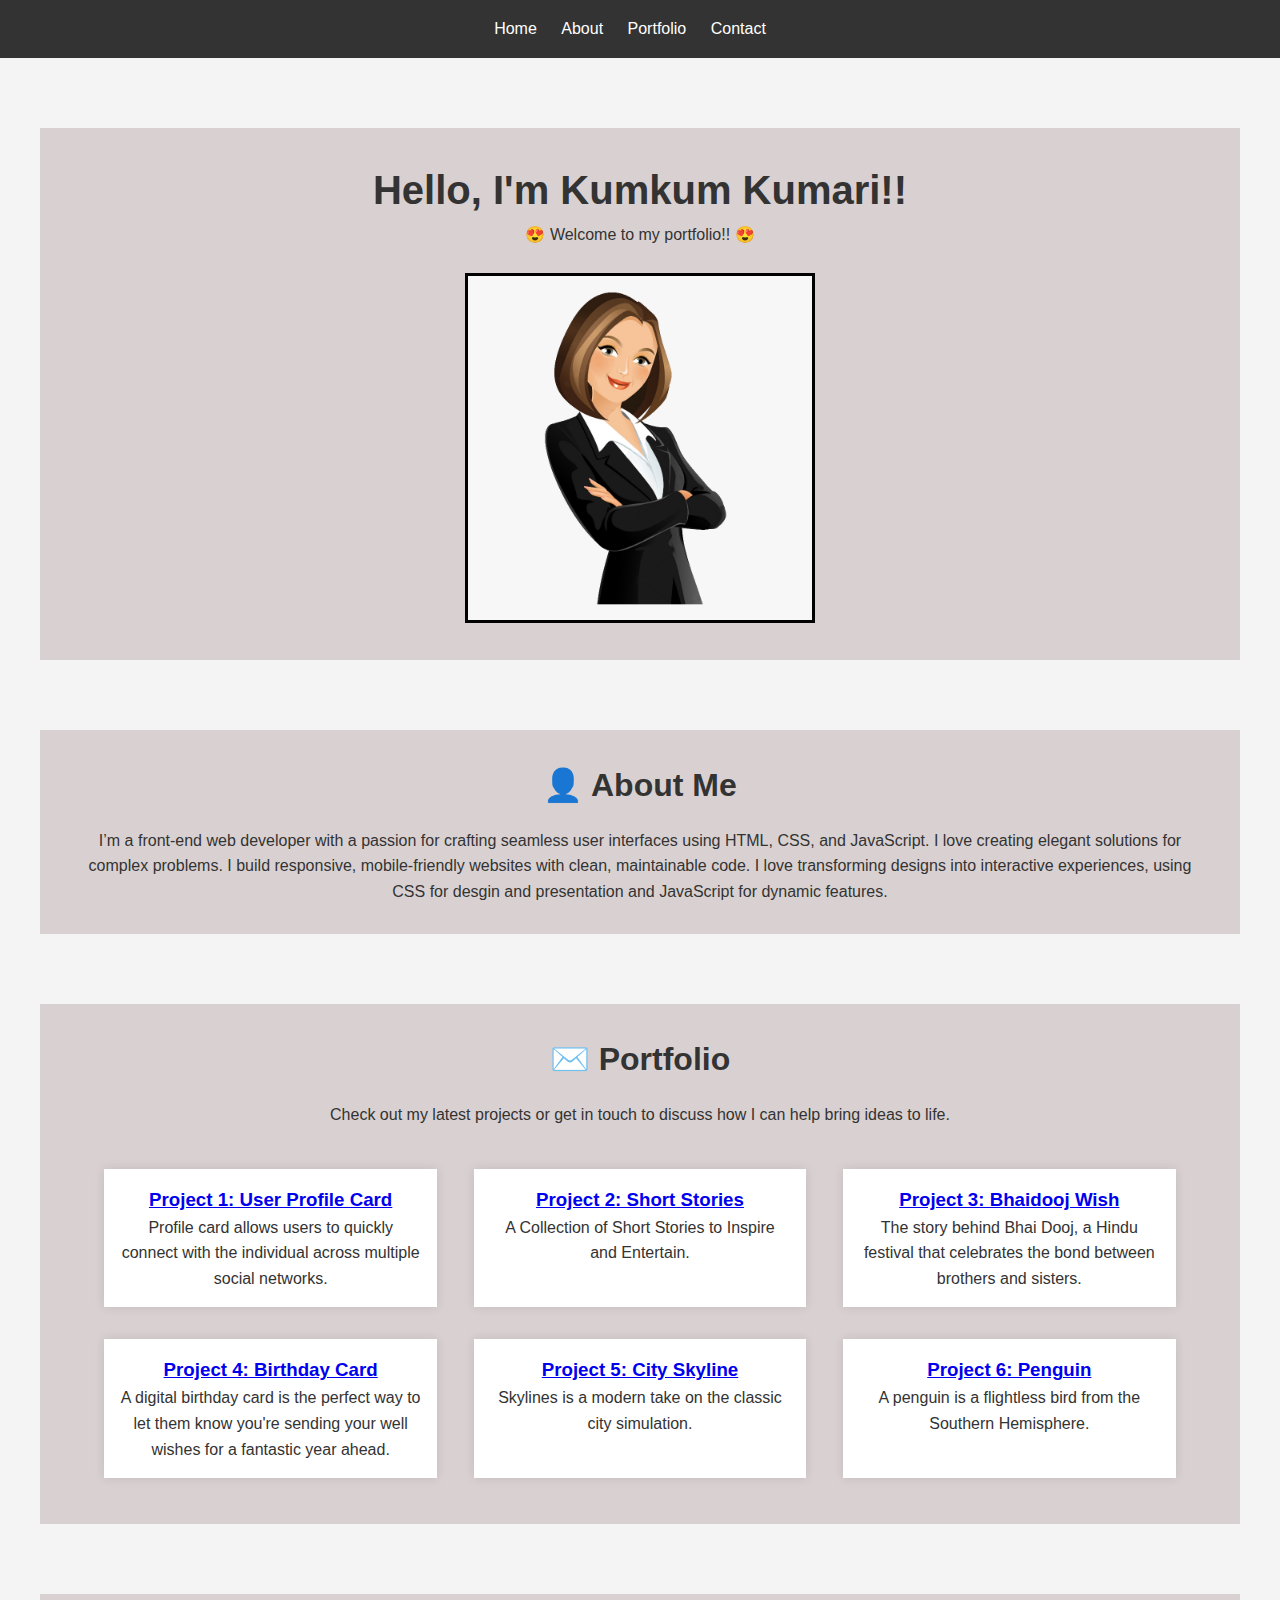
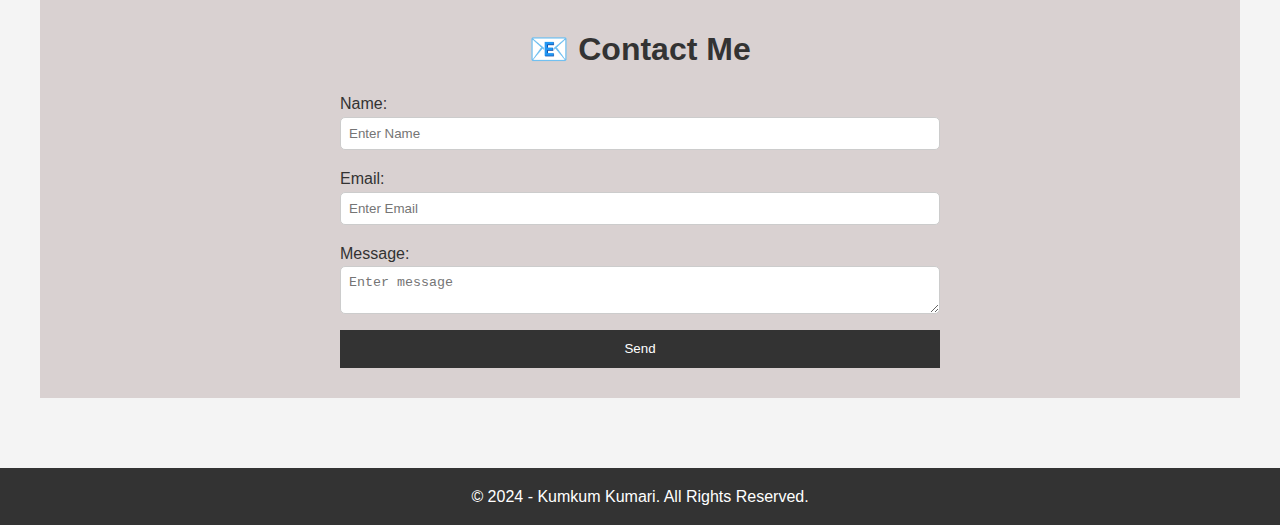
==== portfolio/index.html @ 264d3164 "Add files via upload" ====
<!DOCTYPE html>
<html lang="en">
<head>
    <meta charset="UTF-8">
    <meta name="viewport" content="width=device-width, initial-scale=1.0">
    <meta http-equiv="X-UA-Compatible" content="ie=edge">
    <title>Portfolio</title>
    <link rel="stylesheet" href="styles.css">
</head>
<body>
    <header>
        <nav>
            <ul>
                <li><a href="#home">Home</a></li>
                <li><a href="#about">About</a></li>
                <li><a href="#portfolio">Portfolio</a></li>
                <li><a href="#contact">Contact</a></li>
            </ul>
        </nav>
    </header>

    <section id="home">
        <div class="intro">
            <h1>Hello, I'm Kumkum Kumari!!</h1>
            <p> 😍 Welcome to my portfolio!! 😍 </p><br>
            <a href="img/woman.png"><img src="img/woman.png" width="250px"></a>
        </div>
    </section>

    <section id="about">
        <h2> 👤 About Me </h2>
        <p>I’m a front-end web developer with a passion for crafting seamless user interfaces using HTML, CSS, and JavaScript. I love creating elegant solutions for complex problems. 
            I build responsive, mobile-friendly websites with clean, maintainable code. I love transforming designs into interactive experiences, using CSS for desgin and presentation and JavaScript for dynamic features.

        </p>
    </section>

    <section id="portfolio">
        <h2> ✉️ Portfolio</h2>
        <p>Check out my latest projects or get in touch to discuss how I can help bring ideas to life.</p><br>
        <div class="projects">
            <div class="project-card">
                <a href="Projects/1. My_Profile/index.html">
                    <h3>Project 1: User Profile Card</h3>
                </a>
                <p> Profile card allows users to quickly connect with the individual across multiple social networks. </p>
            </div>
            <div class="project-card">
                <a href="Projects/2. Short_Stories/index.html">
                    <h3>Project 2: Short Stories </h3>
                </a>
                <p> A Collection of Short Stories to Inspire and Entertain. </p>
            </div>
            <div class="project-card">
                <a href="Projects/3. Bhaidooj/index.html">
                    <h3>Project 3: Bhaidooj Wish</h3>
                </a>
                <p>The story behind Bhai Dooj, a Hindu festival that celebrates the bond between brothers and sisters. </p>
            </div>         
        </div>

        <div class="projects">
            <div class="project-card">
                <a href="Projects/4. Birth-Day/index.html">
                    <h3>Project 4: Birthday Card</h3>
                </a>
                <p>
                    A digital birthday card is the perfect way to let them know you're sending your well wishes for a fantastic year ahead.
                </p>
            </div>
            <div class="project-card">
                <a href="Projects/5. City_SkyLine/index.html">
                    <h3>Project 5: City Skyline</h3>
                </a>
                <p>
                    Skylines is a modern take on the classic city simulation.
                </p>
            </div>
            <div class="project-card">
                <a href="Projects/6. Penguin/index.html">
                    <h3>Project 6: Penguin</h3>
                </a>
                <p>
                    A penguin is a flightless bird from the Southern Hemisphere.
                </p>
            </div>
        </div>
    </section>

    <section id="contact">
        <h2> 📧 Contact Me</h2>
        <form id="contact-form">
            <label for="name">Name:</label>
            <input type="text" id="name" name="name" placeholder="Enter Name" required>

            <label for="email">Email:</label>
            <input type="email" id="email" name="email" placeholder="Enter Email" required>

            <label for="message">Message:</label>
            <textarea id="message" name="message" placeholder="Enter message" required></textarea>

            <button type="submit">Send</button>
        </form>
    </section>

    <footer>
        <p>&copy; 2024 - Kumkum Kumari. All Rights Reserved.</p>
    </footer>

    <script src="script.js"></script>
</body>
</html>
---- portfolio/styles.css ----
* {
    margin: 0;
    padding: 0;
    box-sizing: border-box;
}

body {
    font-family: 'Arial', sans-serif;
    line-height: 1.6;
    background-color: #f4f4f4;
    color: #333;
}

header {
    background-color: #333;
    color: #fff;
    padding: 1rem 0;
    text-align: center;
}

nav ul {
    list-style: none;
    padding: 0;
}

nav ul li {
    display: inline;
    margin-right: 20px;
}

nav ul li a {
    color: #fff;
    text-decoration: none;
}

section {
    padding: 30px;
    margin: 70px 40px;
    background-color: #d9d1d1;
    text-align: center;
}

img { 
    border-style: solid;
    border-color: black;
    height: 350px;
    width: 350px;
}

h2 {
    margin-bottom: 1rem;
    font-size: 2rem;
}

label {
    text-align: left;
}

.intro h1 {
    font-size: 2.5rem;
}

#portfolio .projects {
    display: flex;
    justify-content: space-around;
    padding: 1rem;
}

.project-card {
    background-color: #fff;
    padding: 1rem;
    width: 30%;
    box-shadow: 0 0 10px rgba(0, 0, 0, 0.1);
    transition: transform 0.3s;
}

.project-card:hover {
    transform: scale(1.05);
}

form {
    display: flex;
    flex-direction: column;
    max-width: 600px;
    margin: 0 auto;
}

input, textarea {
    margin-bottom: 1rem;
    padding: 0.5rem;
    border: 1px solid #ccc;
    border-radius: 5px;
}

button {
    padding: 0.7rem;
    border: none;
    background-color: #333;
    color: #fff;
    cursor: pointer;
    transition: background-color 0.3s;
}

button:hover {
    background-color: #555;
}

footer {
    background-color: #333;
    color: #fff;
    padding: 1rem 0;
    text-align: center;
    margin-top: 2rem;
}
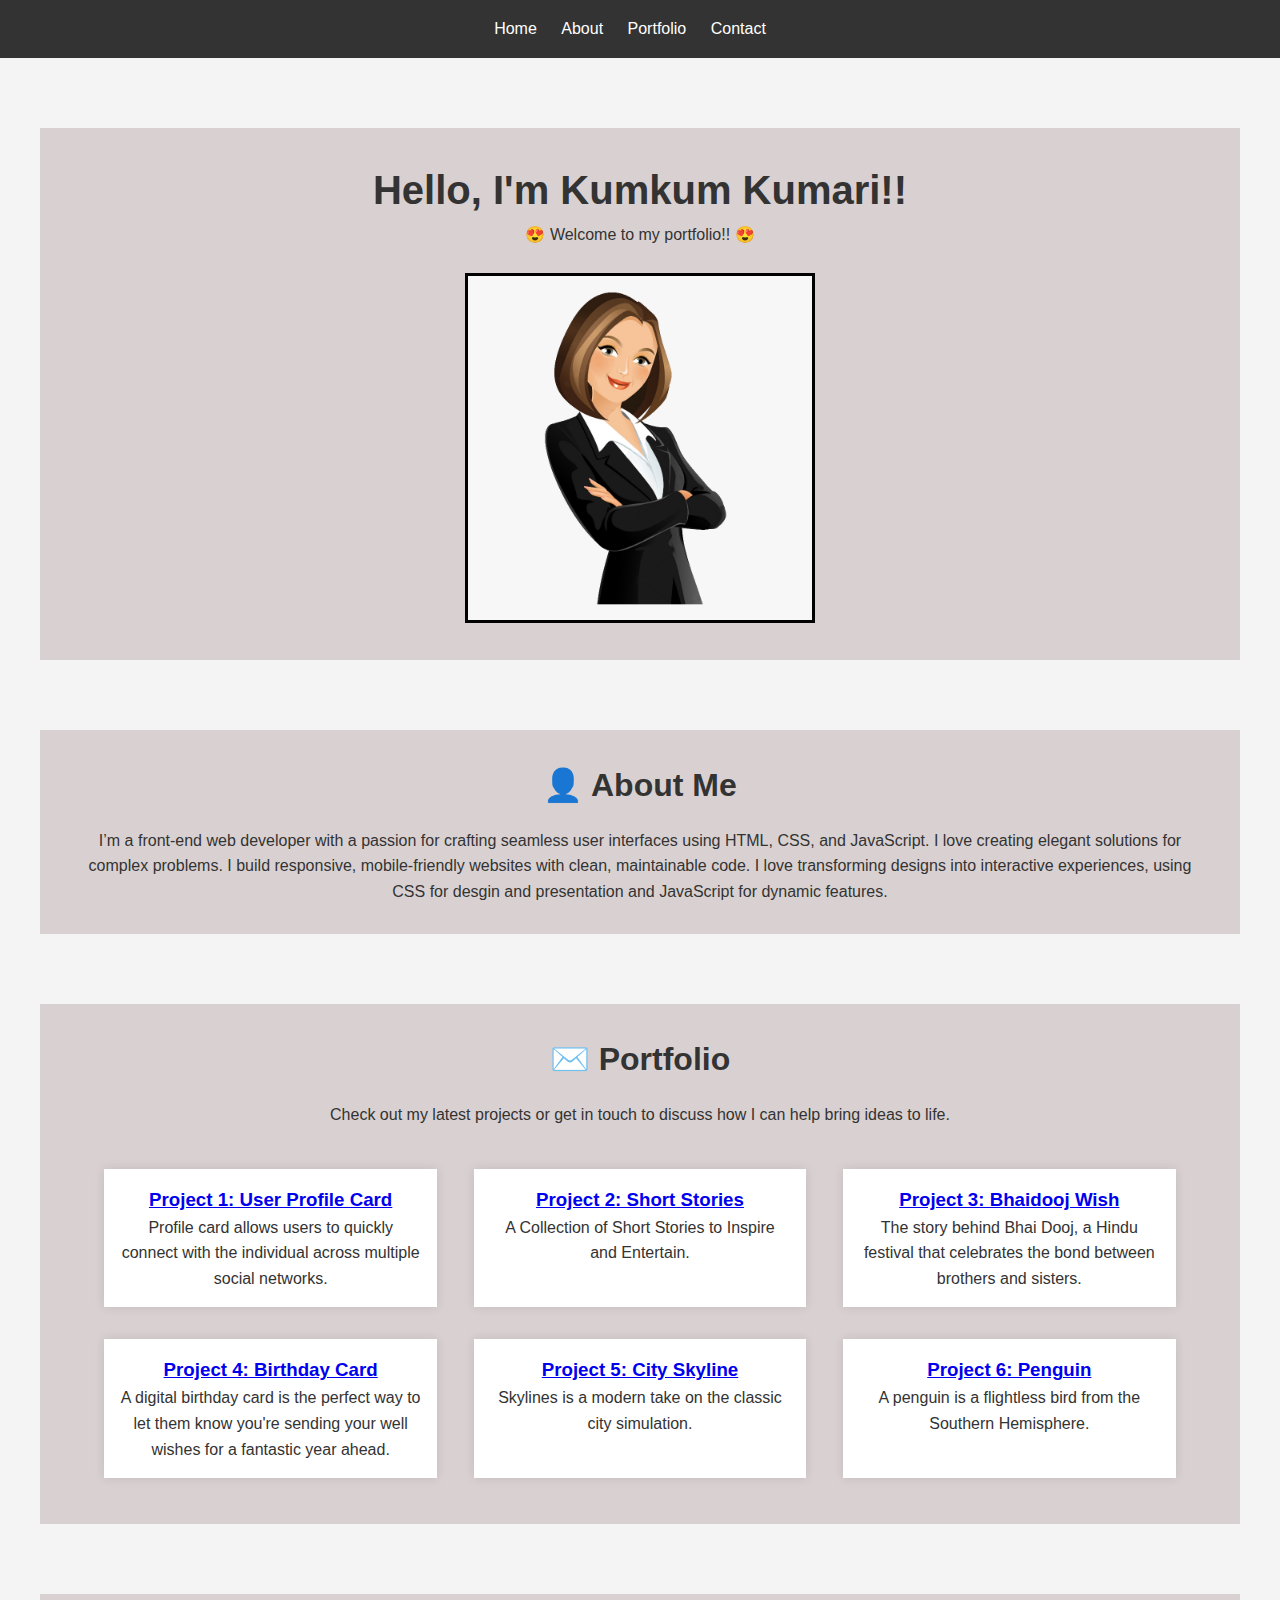
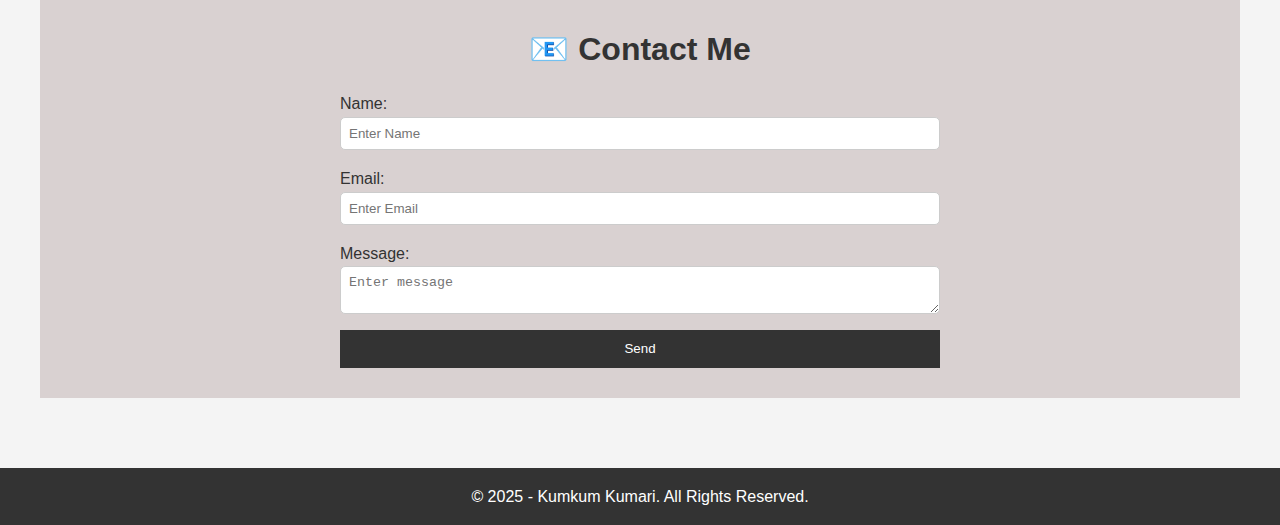
==== commit 52944711: "changed" ====
--- a/portfolio/index.html
+++ b/portfolio/index.html
@@ -104,7 +104,7 @@
     </section>
 
     <footer>
-        <p>&copy; 2024 - Kumkum Kumari. All Rights Reserved.</p>
+        <p>&copy; 2025 - Kumkum Kumari. All Rights Reserved.</p>
     </footer>
 
     <script src="script.js"></script>
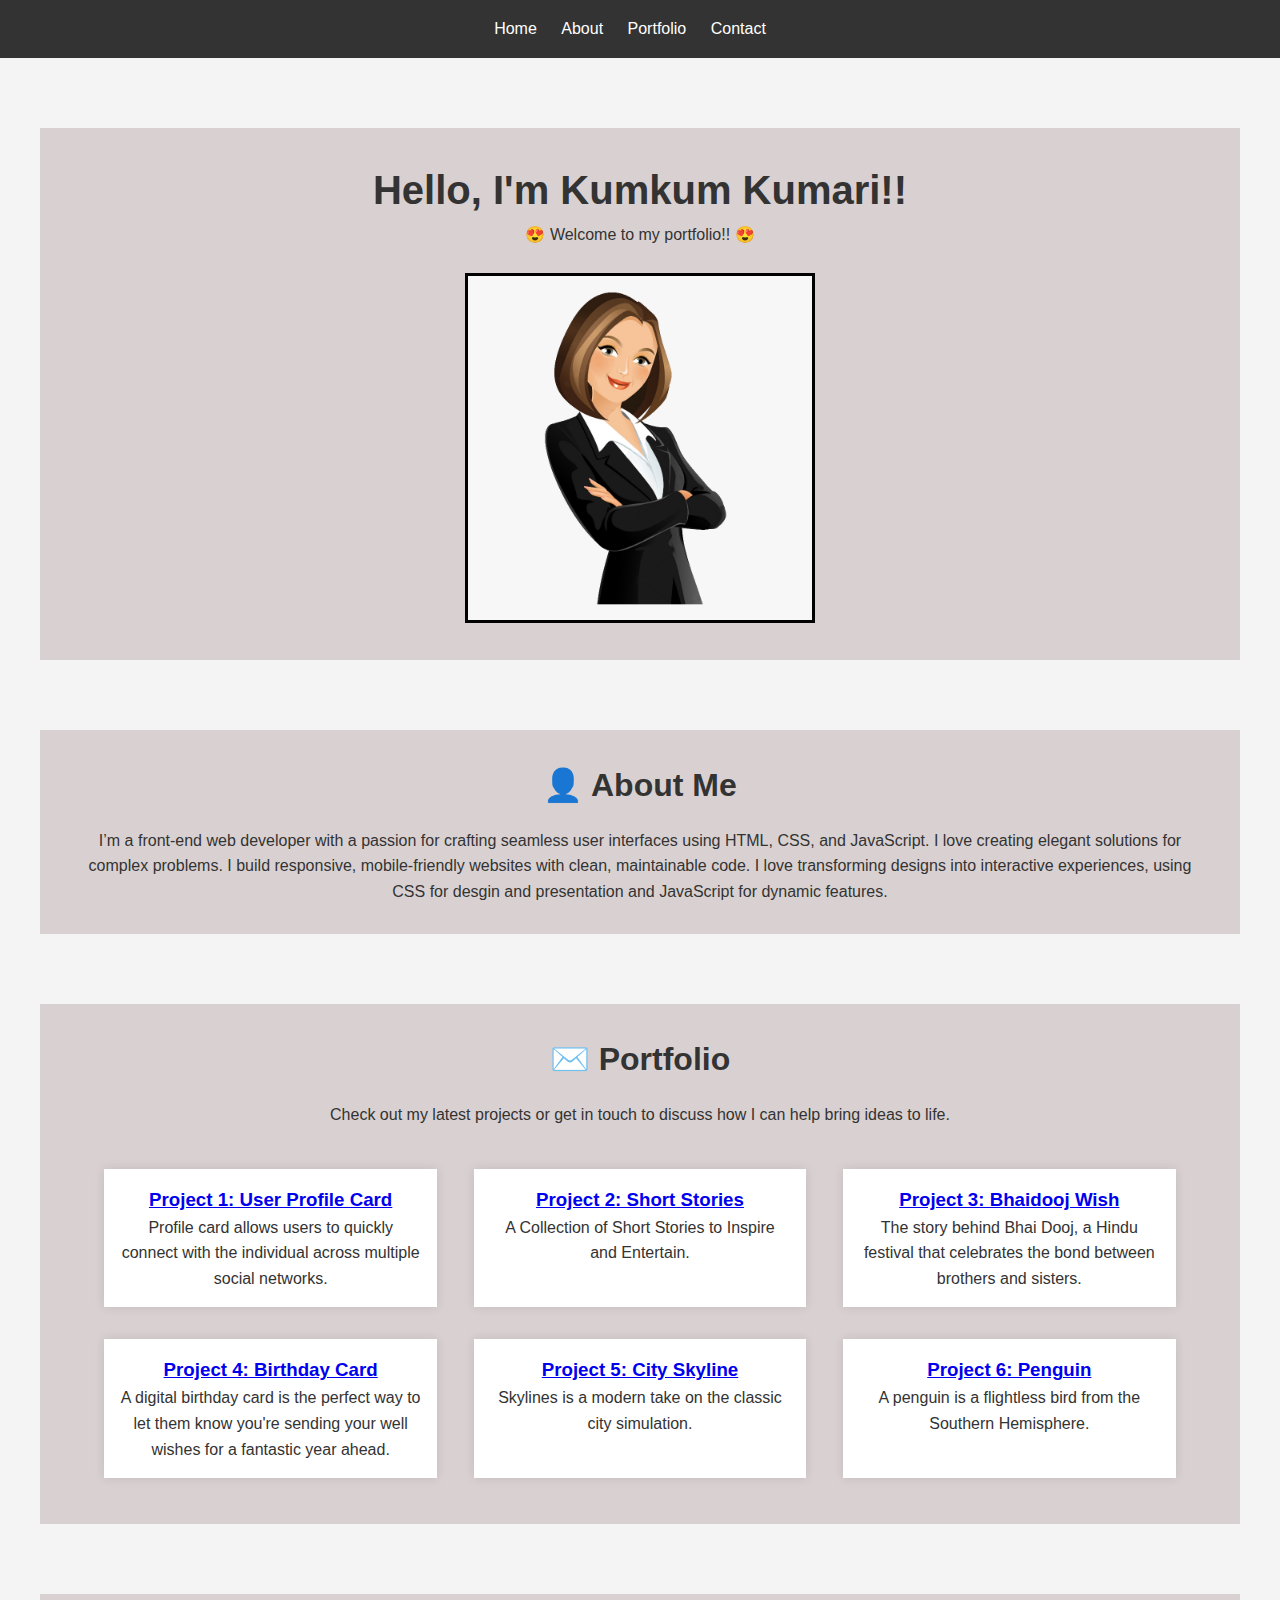
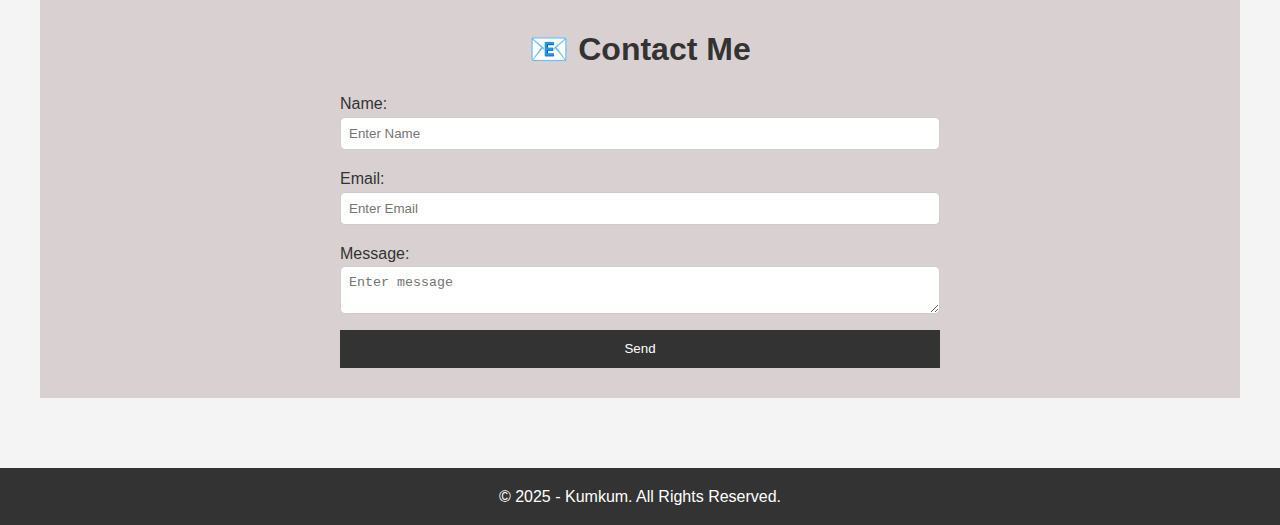
==== commit 3ca2c779: "Updated index page" ====
--- a/portfolio/index.html
+++ b/portfolio/index.html
@@ -104,7 +104,7 @@
     </section>
 
     <footer>
-        <p>&copy; 2025 - Kumkum Kumari. All Rights Reserved.</p>
+        <p>&copy; 2025 - Kumkum. All Rights Reserved.</p>
     </footer>
 
     <script src="script.js"></script>
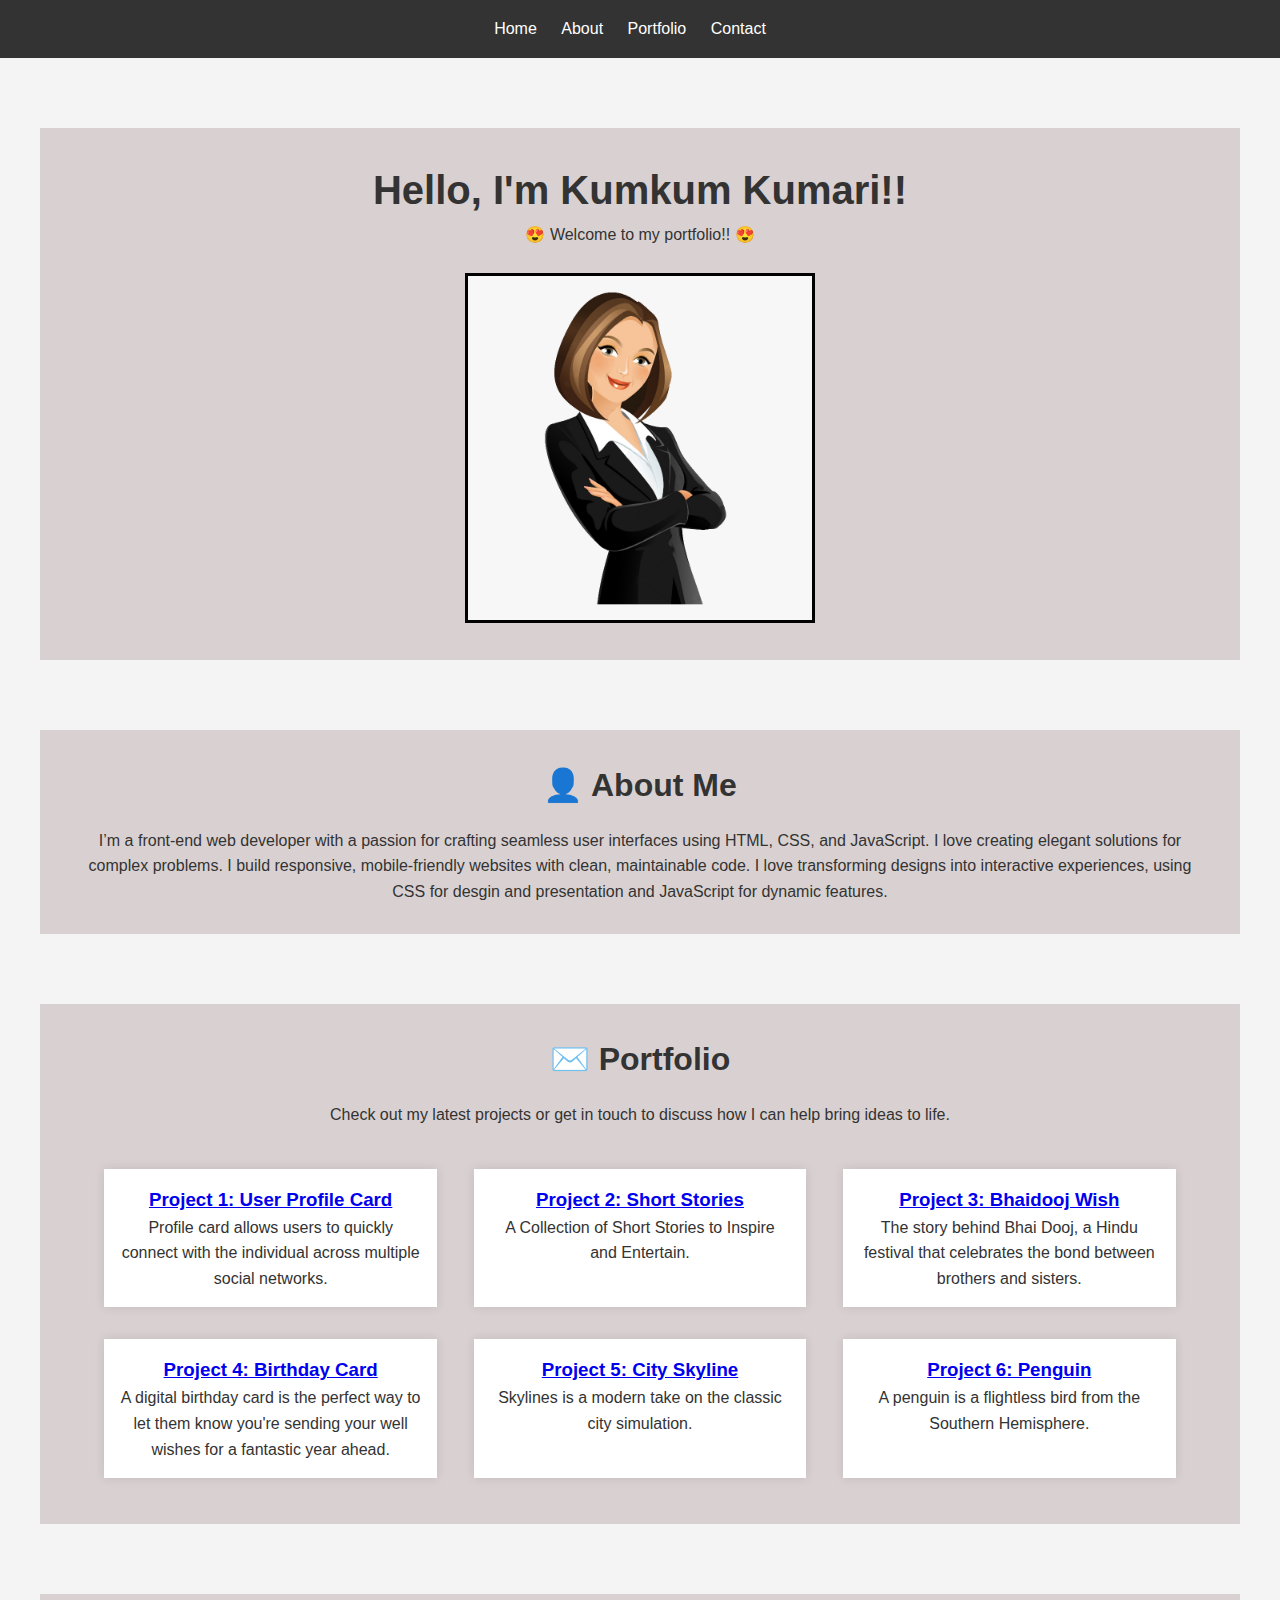
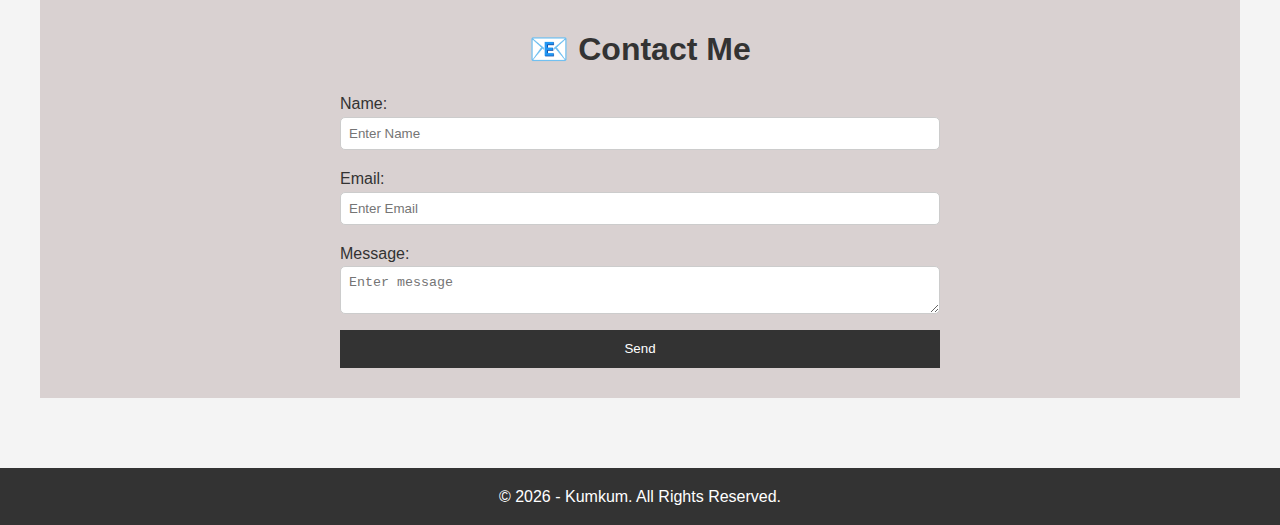
==== commit dace1253: "updated" ====
--- a/portfolio/index.html
+++ b/portfolio/index.html
@@ -104,7 +104,7 @@
     </section>
 
     <footer>
-        <p>&copy; 2025 - Kumkum. All Rights Reserved.</p>
+        <p>&copy; <span id="year"></span> - Kumkum. All Rights Reserved.</p>
     </footer>
 
     <script src="script.js"></script>
